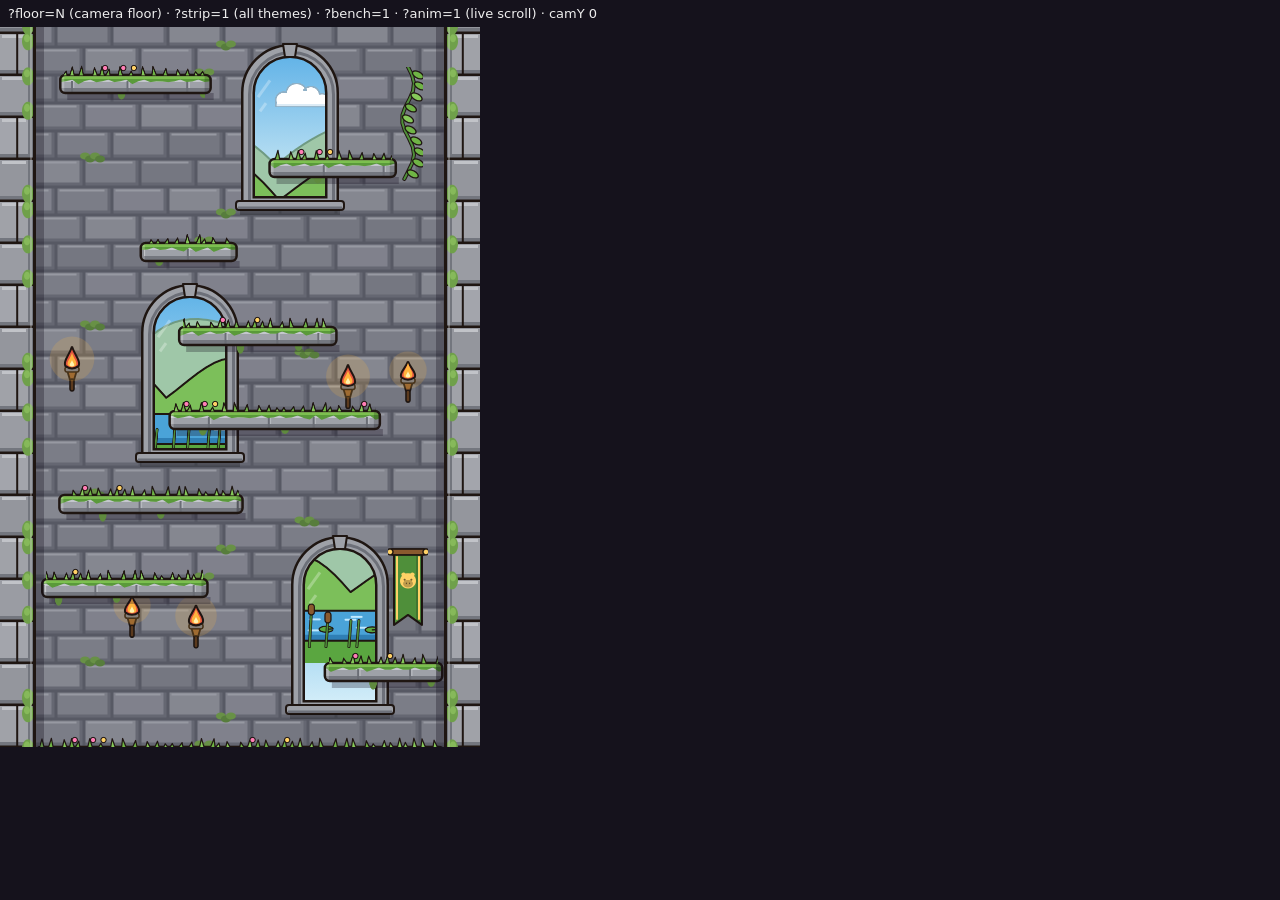
==== dev/world.html @ 7bb9547a "APFORGE edition: Icy Tower mechanics, cel-shaded Capy Leap roster, 7 themed tower worlds, procedural" ====
<!DOCTYPE html>
<html lang="en">
<head>
<meta charset="UTF-8">
<title>World preview</title>
<style>
  body{margin:0;background:#15121c;color:#eee;font:13px system-ui,sans-serif}
  #main{display:block}
  #strip{display:flex;gap:6px;padding:6px}
  #strip figure{margin:0;text-align:center}
  #bar{padding:6px 8px}
  a{color:#8fe6ff}
</style>
</head>
<body>
<div id="bar">
  ?floor=N (camera floor) · ?strip=1 (all themes) · ?bench=1 · ?anim=1 (live scroll) ·
  <span id="info"></span>
</div>
<canvas id="main"></canvas>
<div id="strip"></div>
<script type="module">
import { VIEW_W, VIEW_H, WALL_W, FLOOR_GAP, THEMES, preloadWorld,
         drawBackground, drawPlatform, drawSideWalls } from '../js/world.js';

const q = new URLSearchParams(location.search);
const K = +(q.get('k') || 1);
const time0 = +(q.get('t') || 3.2);

function rnd(seed) { let s = seed >>> 0 || 1; return () => { s ^= s << 13; s >>>= 0; s ^= s >>> 17; s ^= s << 5; s >>>= 0; return s / 4294967296; }; }
const plats = new Map();
function platFor(n) {
  if (!plats.has(n)) {
    if (n % 50 === 0) plats.set(n, { n, x0: WALL_W, x1: VIEW_W - WALL_W });
    else {
      const r = rnd(n * 977 + 13); r(); r();
      const w = 90 + r() * 130, x0 = WALL_W + r() * (VIEW_W - 2 * WALL_W - w);
      plats.set(n, { n, x0, x1: x0 + w });
    }
  }
  return plats.get(n);
}
function scene(ctx, camY, time, k) {
  ctx.setTransform(k, 0, 0, k, 0, 0);
  drawBackground(ctx, camY, time);
  const n0 = Math.floor(camY / FLOOR_GAP) - 1, n1 = Math.ceil((camY + VIEW_H) / FLOOR_GAP) + 1;
  for (let n = Math.max(0, n0); n <= n1; n++) drawPlatform(ctx, platFor(n), camY, time);
  drawSideWalls(ctx, camY, time);
}
function makeCanvas(k, parent) {
  const c = document.createElement('canvas');
  c.width = VIEW_W * k; c.height = VIEW_H * k;
  c.style.width = VIEW_W * k + 'px'; c.style.height = VIEW_H * k + 'px';
  (parent || document.body).appendChild(c);
  return c;
}

preloadWorld();
const main = document.getElementById('main');
if (q.get('strip')) {
  main.remove();
  const strip = document.getElementById('strip');
  const k = +(q.get('k') || .5);
  const at = q.get('at') ? +q.get('at') : 22;
  THEMES.forEach((T, i) => {
    const f = document.createElement('figure');
    const c = makeCanvas(k, f);
    const cap = document.createElement('figcaption'); cap.textContent = i + ' ' + T.name; f.appendChild(cap);
    strip.appendChild(f);
    scene(c.getContext('2d'), (i * 50 + at) * FLOOR_GAP - 150, time0, k);
  });
  window.done = true;
} else {
  main.width = VIEW_W * K; main.height = VIEW_H * K;
  main.style.width = VIEW_W * K + 'px'; main.style.height = VIEW_H * K + 'px';
  const ctx = main.getContext('2d');
  let camY = +(q.get('floor') || 0) * FLOOR_GAP - 120;
  if (camY < 0) camY = 0;
  if (q.get('bench')) {
    const N = 300;
    scene(ctx, camY, 0, K);
    const t0 = performance.now();
    for (let i = 0; i < N; i++) scene(ctx, camY + i * 3, i / 60, K);
    const ms = (performance.now() - t0) / N;
    document.getElementById('info').textContent = `avg ${ms.toFixed(2)} ms/frame over ${N} frames`;
    window.benchMs = ms;
    window.done = true;
  } else if (q.get('anim')) {
    let t = 0;
    const loop = () => { t += 1 / 60; camY += 1.5; scene(ctx, camY, t, K); document.getElementById('info').textContent = 'floor ' + (camY / FLOOR_GAP).toFixed(1); requestAnimationFrame(loop); };
    loop(); window.done = true;
  } else {
    scene(ctx, camY, time0, K);
    document.getElementById('info').textContent = 'camY ' + camY;
    window.done = true;
  }
}
</script>
</body>
</html>
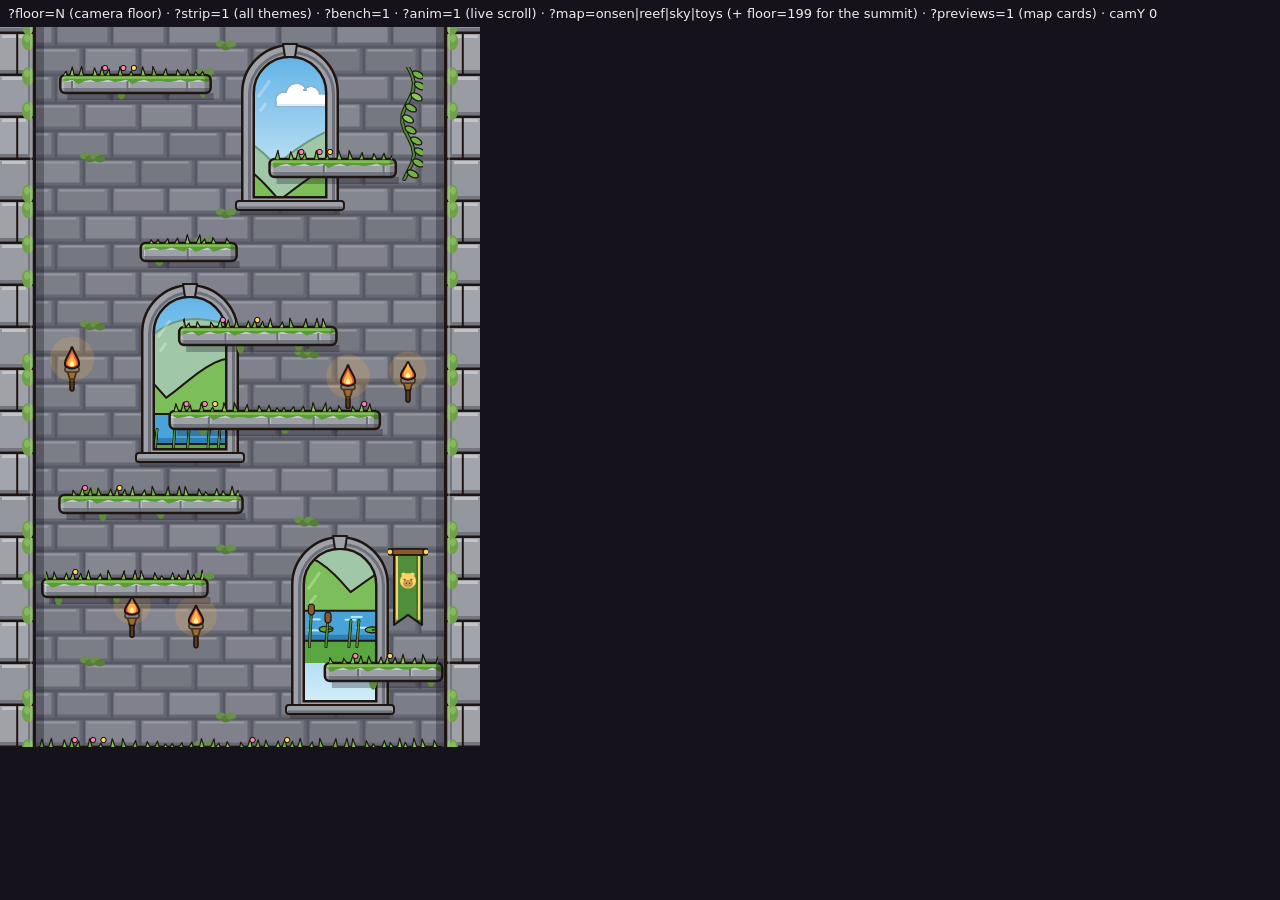
==== commit 1b982bc9: "Maps: 4 new summit towers with their own twists, map select, character ending videos (Grok Imagine) " ====
--- a/dev/world.html
+++ b/dev/world.html
@@ -15,36 +15,58 @@
 <body>
 <div id="bar">
   ?floor=N (camera floor) · ?strip=1 (all themes) · ?bench=1 · ?anim=1 (live scroll) ·
+  ?map=onsen|reef|sky|toys (+ floor=199 for the summit) · ?previews=1 (map cards) ·
   <span id="info"></span>
 </div>
 <canvas id="main"></canvas>
 <div id="strip"></div>
 <script type="module">
-import { VIEW_W, VIEW_H, WALL_W, FLOOR_GAP, THEMES, preloadWorld,
+import { VIEW_W, VIEW_H, WALL_W, FLOOR_GAP, THEMES, preloadWorld, setWorldMap, drawMapPreview,
          drawBackground, drawPlatform, drawSideWalls } from '../js/world.js';
 
 const q = new URLSearchParams(location.search);
 const K = +(q.get('k') || 1);
 const time0 = +(q.get('t') || 3.2);
+const MAPDEF = { onsen: { themes: [7], kinds: ['geyser'] }, reef: { themes: [8], kinds: ['jelly'] },
+                 sky: { themes: [9], kinds: ['cloud'] }, toys: { themes: [10], kinds: ['conveyor', 'spring'] } }[q.get('map')];
+const SUMMIT = 200;
+if (MAPDEF) setWorldMap({ themes: MAPDEF.themes, span: 50, summit: SUMMIT });
 
 function rnd(seed) { let s = seed >>> 0 || 1; return () => { s ^= s << 13; s >>>= 0; s ^= s >>> 17; s ^= s << 5; s >>>= 0; return s / 4294967296; }; }
 const plats = new Map();
 function platFor(n) {
+  if (MAPDEF && n > SUMMIT) return null;
   if (!plats.has(n)) {
-    if (n % 50 === 0) plats.set(n, { n, x0: WALL_W, x1: VIEW_W - WALL_W });
+    if (n % 50 === 0 || (MAPDEF && n === SUMMIT)) plats.set(n, { n, x0: WALL_W, x1: VIEW_W - WALL_W, kind: MAPDEF && n === SUMMIT ? 'summit' : 'normal' });
     else {
       const r = rnd(n * 977 + 13); r(); r();
       const w = 90 + r() * 130, x0 = WALL_W + r() * (VIEW_W - 2 * WALL_W - w);
-      plats.set(n, { n, x0, x1: x0 + w });
+      const p = { n, x0, x1: x0 + w };
+      if (MAPDEF && n % 2 === 1) {
+        p.kind = MAPDEF.kinds[((n - 1) / 2) % MAPDEF.kinds.length];
+        p.dir = n % 4 === 1 ? 1 : -1;
+        p.fx = { warn: 0, erupt: 0, squish: 0, spring: 0 };
+        if (p.kind === 'spring') p.x1 = Math.min(p.x1, p.x0 + 120);
+        if (p.kind === 'cloud') { p.bx = p.x0; p.w0 = p.x1 - p.x0; }
+      }
+      plats.set(n, p);
     }
   }
   return plats.get(n);
+}
+// fake fx so every kind shows its animation (game.js drives these for real)
+function animate(p, time) {
+  if (!p || !p.fx) return;
+  const ph = (time * .45 + p.n * .37) % 1;
+  if (p.kind === 'geyser') { p.fx.warn = ph > .45 && ph < .7 ? 1 : 0; p.fx.erupt = ph >= .7 ? Math.min(1, (ph - .7) / .08) : 0; }
+  if (p.kind === 'jelly' || p.kind === 'spring') { p.fx.squish = ph < .15 ? Math.sin(ph / .15 * Math.PI) : 0; p.fx.spring = ph >= .15 && ph < .3 ? Math.sin((ph - .15) / .15 * Math.PI) : 0; }
+  if (p.kind === 'cloud') { const a = Math.sin(time * 1.4 + p.n) * 70; const x0 = Math.max(WALL_W, Math.min(VIEW_W - WALL_W - p.w0, p.bx + a)); p.x0 = x0; p.x1 = x0 + p.w0; }
 }
 function scene(ctx, camY, time, k) {
   ctx.setTransform(k, 0, 0, k, 0, 0);
   drawBackground(ctx, camY, time);
   const n0 = Math.floor(camY / FLOOR_GAP) - 1, n1 = Math.ceil((camY + VIEW_H) / FLOOR_GAP) + 1;
-  for (let n = Math.max(0, n0); n <= n1; n++) drawPlatform(ctx, platFor(n), camY, time);
+  for (let n = Math.max(0, n0); n <= n1; n++) { const p = platFor(n); if (!p) continue; animate(p, time); drawPlatform(ctx, p, camY, time); }
   drawSideWalls(ctx, camY, time);
 }
 function makeCanvas(k, parent) {
@@ -57,7 +79,20 @@
 
 preloadWorld();
 const main = document.getElementById('main');
-if (q.get('strip')) {
+if (q.get('previews')) {
+  main.remove();
+  const strip = document.getElementById('strip');
+  const sets = [[0, 1, 2, 3, 4, 5, 6], [7], [8], [9], [10]];
+  sets.forEach(th => {
+    const f = document.createElement('figure');
+    const c = document.createElement('canvas'); c.width = 200; c.height = 150; f.appendChild(c);
+    const cap = document.createElement('figcaption'); cap.textContent = THEMES[th[0]].name; f.appendChild(cap);
+    strip.appendChild(f);
+    drawMapPreview(c.getContext('2d'), th, 200, 150, time0);
+  });
+  // after previews, the classic map state must be untouched
+  window.done = true;
+} else if (q.get('strip')) {
   main.remove();
   const strip = document.getElementById('strip');
   const k = +(q.get('k') || .5);
@@ -67,8 +102,10 @@
     const c = makeCanvas(k, f);
     const cap = document.createElement('figcaption'); cap.textContent = i + ' ' + T.name; f.appendChild(cap);
     strip.appendChild(f);
-    scene(c.getContext('2d'), (i * 50 + at) * FLOOR_GAP - 150, time0, k);
+    if (i > 6) setWorldMap({ themes: [i], span: 50, summit: null }); else setWorldMap({});
+    scene(c.getContext('2d'), ((i > 6 ? 0 : i * 50) + at) * FLOOR_GAP - 150, time0, k);
   });
+  setWorldMap({});
   window.done = true;
 } else {
   main.width = VIEW_W * K; main.height = VIEW_H * K;
@@ -76,6 +113,7 @@
   const ctx = main.getContext('2d');
   let camY = +(q.get('floor') || 0) * FLOOR_GAP - 120;
   if (camY < 0) camY = 0;
+  if (MAPDEF) camY = Math.min(camY, SUMMIT * FLOOR_GAP - 140);   // the game stops the camera at the summit
   if (q.get('bench')) {
     const N = 300;
     scene(ctx, camY, 0, K);
